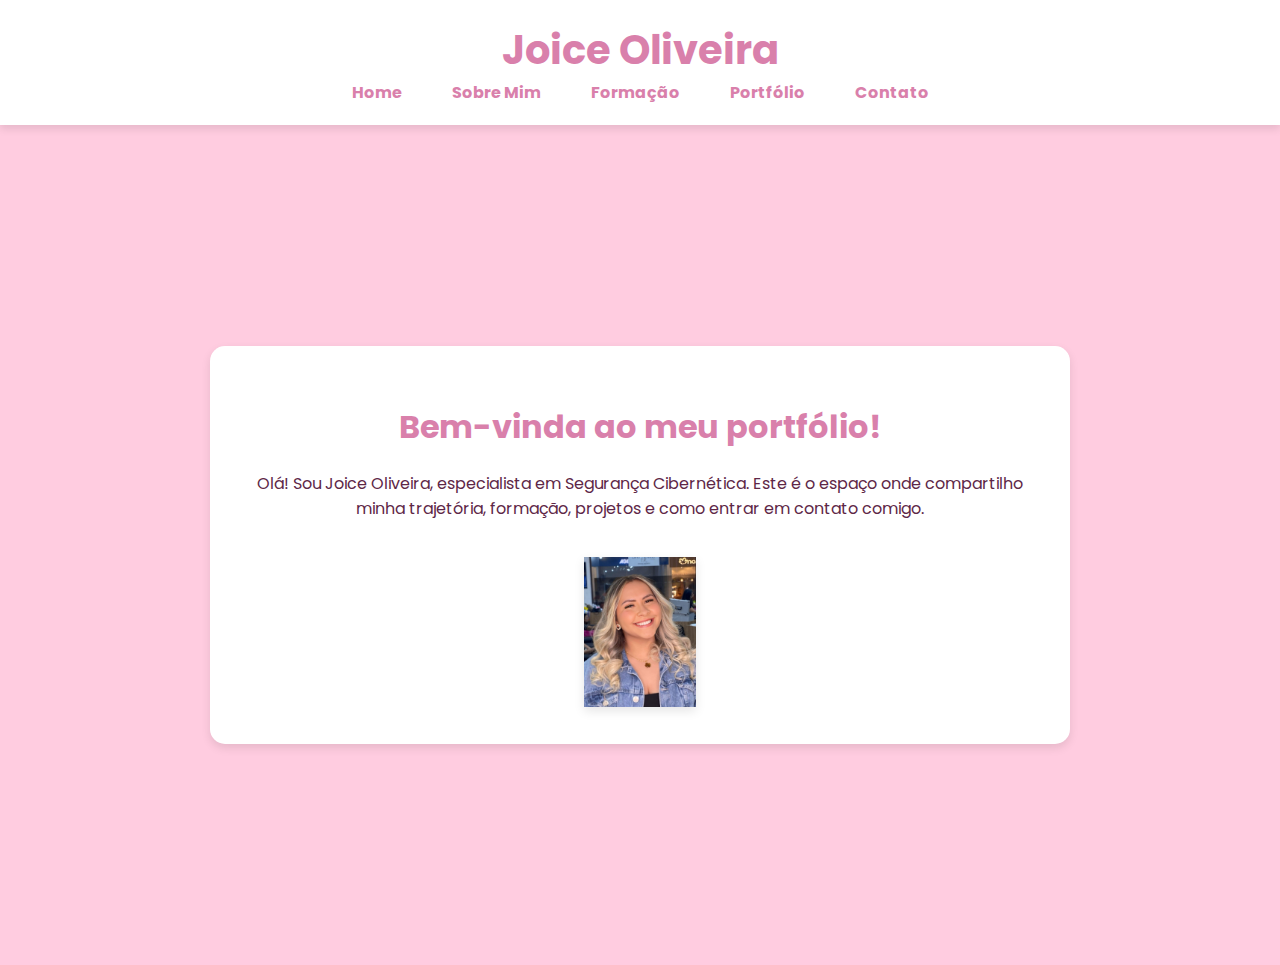
==== index.html @ 04e0827d "Trabalho Programação web" ====
<!DOCTYPE html>
<html lang="pt-br">

<head>
  <meta charset="UTF-8">
  <meta name="viewport" content="width=device-width, initial-scale=1.0">
  <title>Joice Oliveira - Portfólio</title>
  <link rel="stylesheet" href="./css/styles.css">
  <link href="https://fonts.googleapis.com/css2?family=Poppins:wght@300;400;700&display=swap" rel="stylesheet">
</head>

<body>
  <header>
    <h1>Joice Oliveira</h1>
    <nav>
      <ul>
        <li><a href="./index.html" class="active">Home</a></li>
        <li><a href="./html/sobre.html">Sobre Mim</a></li>
        <li><a href="./html/formacao.html">Formação</a></li>
        <li><a href="./html/portfolio.html">Portfólio</a></li>
        <li><a href="./html/contato.html">Contato</a></li>
      </ul>
    </nav>
  </header>
  <main>
    <div class="content-box">
      <h2>Bem-vinda ao meu portfólio!</h2>
      <p>
        Olá! Sou Joice Oliveira, especialista em Segurança Cibernética. Este é o espaço onde compartilho minha
        trajetória, formação, projetos e como entrar em contato comigo.
      </p>
      <img src="./imagens/foto_perfil.jpg" alt="Joice Oliveira">
    </div>
  </main>
</body>

</html>
---- css/styles.css ----
/* Corpo geral */
body {
  font-family: "Poppins", Arial, sans-serif;
  background-color: #ffcce0; /* Fundo rosa claro */
  color: #5e2747;
  margin: 0;
  padding: 0;
}

/* Cabeçalho */
header {
  background-color: white; /* Fundo branco */
  color: #d980ab; /* Letras rosas */
  padding: 20px;
  text-align: center;
  box-shadow: 0px 4px 8px rgba(0, 0, 0, 0.1);
}

header h1 {
  margin: 0;
  font-size: 2.5rem;
}

nav ul {
  list-style: none;
  padding: 0;
  margin: 0;
  display: flex;
  justify-content: center;
  gap: 20px;
}

nav a {
  color: #d980ab; /* Letras rosas */
  text-decoration: none;
  font-weight: bold;
  padding: 8px 15px;
  border-radius: 20px;
  transition: background-color 0.3s ease;
}

nav a:hover {
  background-color: #ffe6f0; /* Fundo rosa claro ao passar o mouse */
}

/* Conteúdo principal */
main {
  display: flex;
  justify-content: center;
  align-items: center;
  height: calc(100vh - 100px); /* Altura total menos cabeçalho */
  padding: 20px;
}

.content-box {
  background-color: white; /* Retângulo branco */
  padding: 30px;
  border-radius: 15px;
  box-shadow: 0px 4px 10px rgba(0, 0, 0, 0.1);
  max-width: 800px;
  text-align: center;
}

.content-box h2 {
  color: #d980ab;
  font-size: 2rem;
  margin-bottom: 20px;
}

.content-box img {
  max-width: 150px; /* Define o tamanho da imagem */
  height: 150px; /* Define altura igual à largura para ser quadrado */
  border-radius: 0; /* Remove bordas arredondadas */
  box-shadow: 0px 4px 10px rgba(0, 0, 0, 0.1); /* Sombra suave */
  margin-top: 20px;
}

/* Formulários */
form {
  margin-top: 20px;
}

form label {
  display: block;
  margin-bottom: 8px;
  font-weight: bold;
  color: #d980ab;
}

form input,
form textarea {
  width: 100%;
  padding: 12px;
  margin-bottom: 20px;
  border: 1px solid #d980ab;
  border-radius: 8px;
  font-size: 14px;
  color: #5e2747;
}

form textarea {
  resize: vertical;
  height: 120px;
}

form button {
  display: block;
  width: 100%;
  padding: 12px;
  background-color: #f8b2d4;
  color: white;
  border: none;
  border-radius: 8px;
  font-weight: bold;
  cursor: pointer;
  transition: background-color 0.3s ease;
}

form button:hover {
  background-color: #d980ab;
}
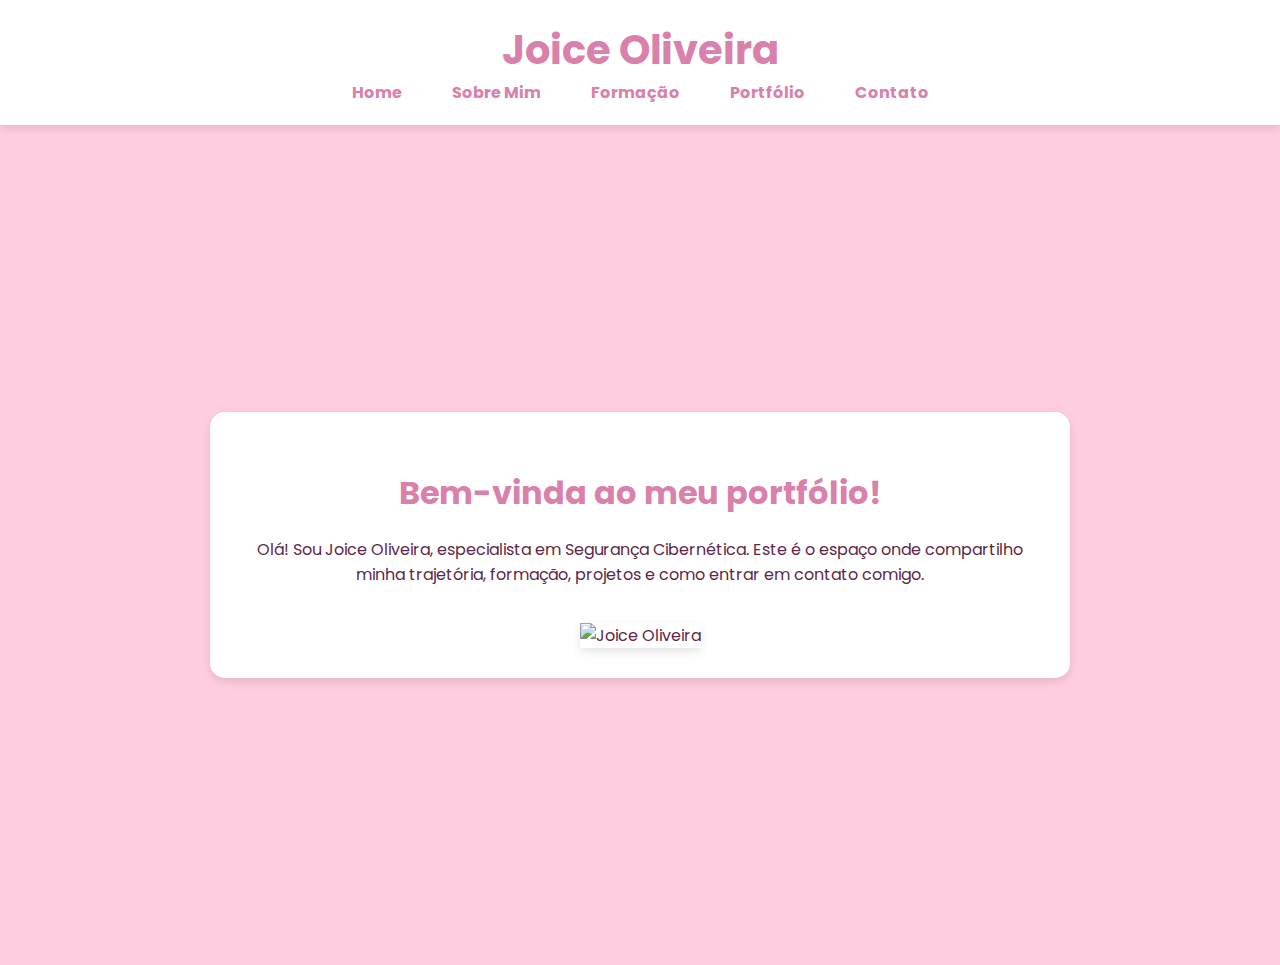
==== commit 77317a75: "Trabalho Programação web" ====
--- a/index.html
+++ b/index.html
@@ -29,7 +29,7 @@
         Olá! Sou Joice Oliveira, especialista em Segurança Cibernética. Este é o espaço onde compartilho minha
         trajetória, formação, projetos e como entrar em contato comigo.
       </p>
-      <img src="./imagens/foto_perfil.jpg" alt="Joice Oliveira">
+      <img src="_joice_na_empresa.jpg" alt="Joice Oliveira">
     </div>
   </main>
 </body>
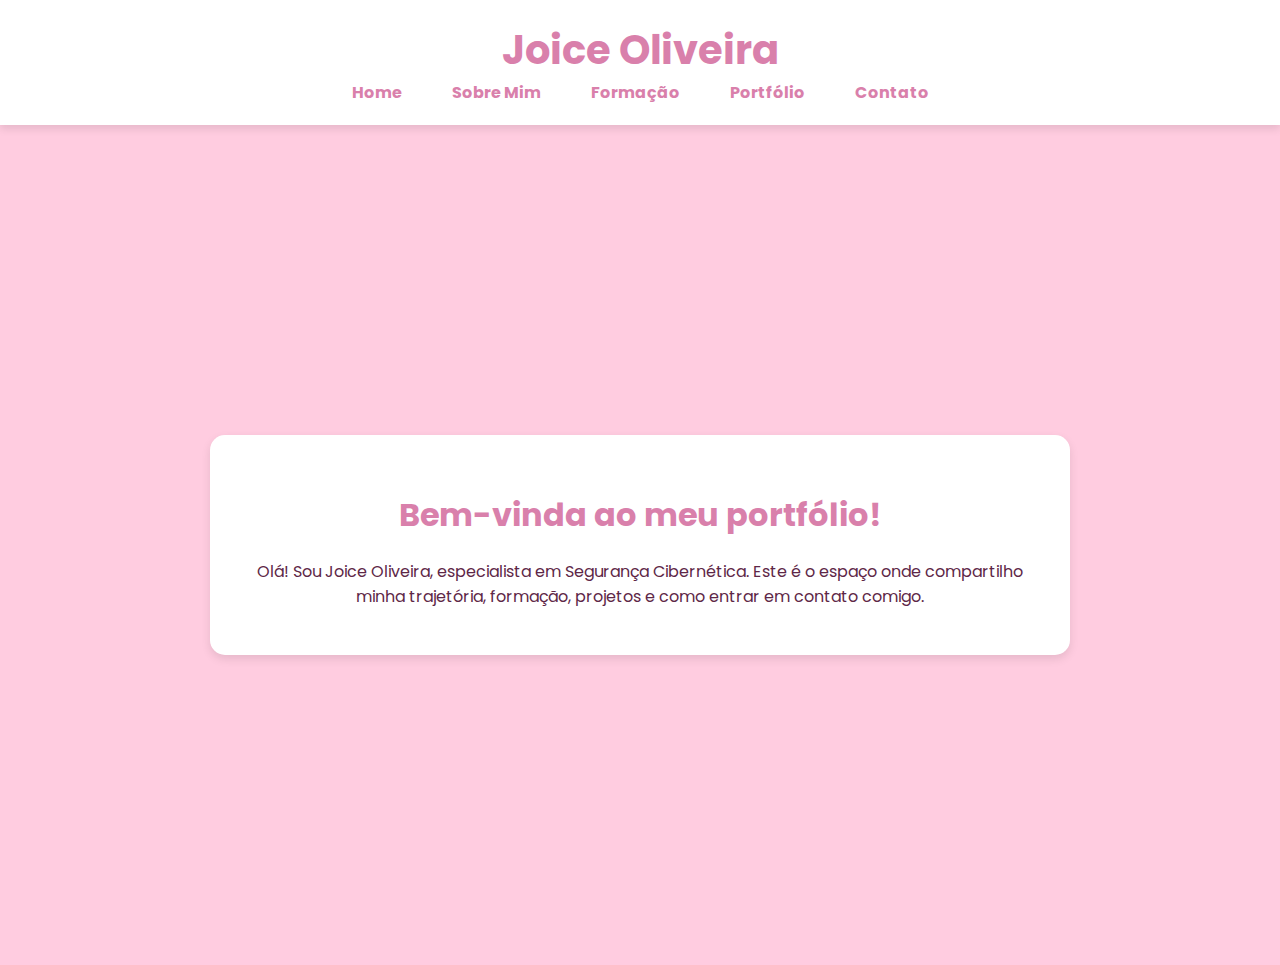
==== commit b2bcb2a2: "Trabalho Programação web" ====
--- a/index.html
+++ b/index.html
@@ -29,7 +29,6 @@
         Olá! Sou Joice Oliveira, especialista em Segurança Cibernética. Este é o espaço onde compartilho minha
         trajetória, formação, projetos e como entrar em contato comigo.
       </p>
-      <img src="_joice_na_empresa.jpg" alt="Joice Oliveira">
     </div>
   </main>
 </body>
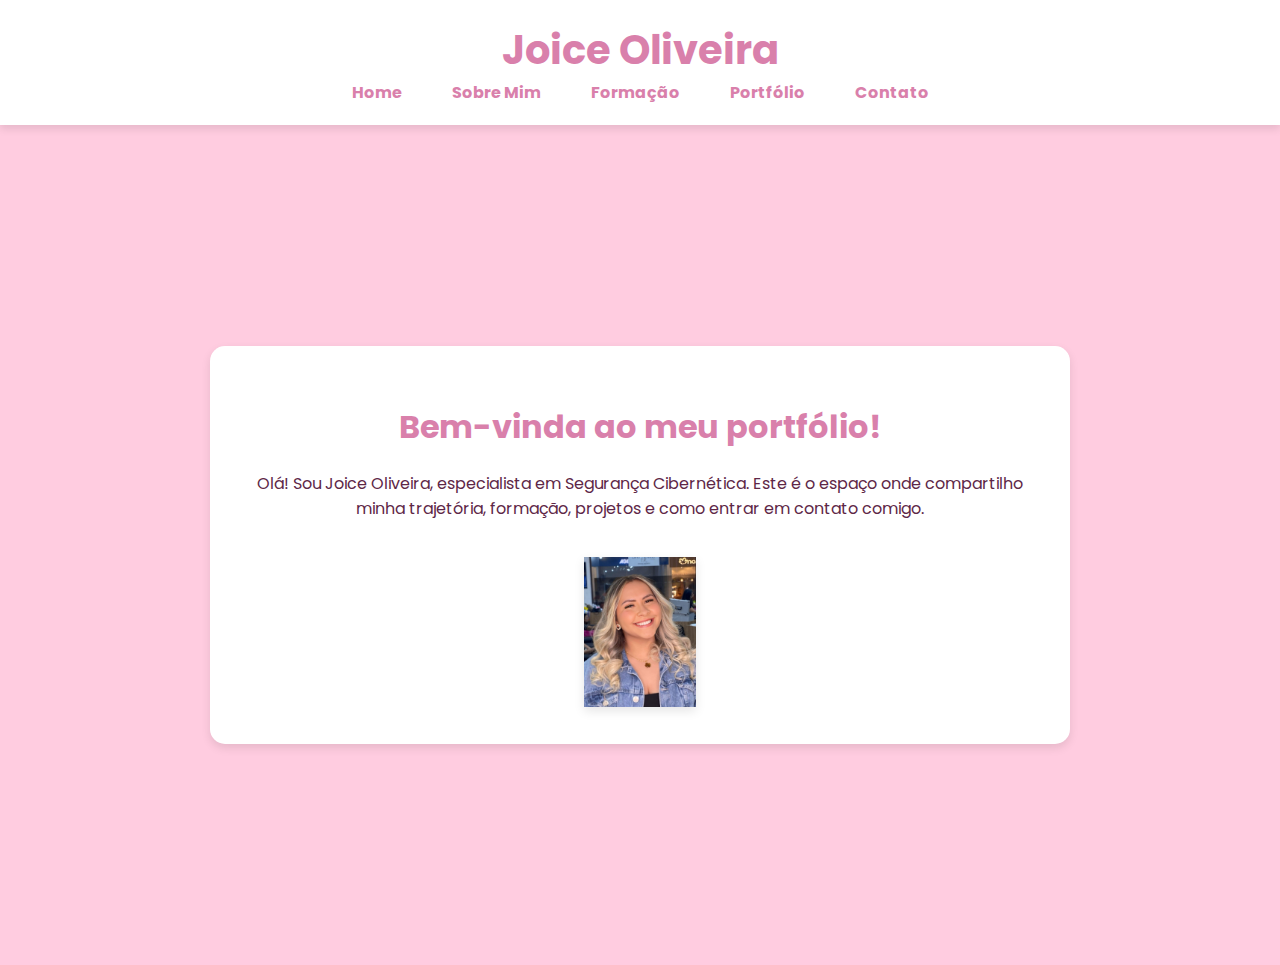
==== commit 0e356753: "Trabalho Programação web" ====
--- a/index.html
+++ b/index.html
@@ -29,8 +29,9 @@
         Olá! Sou Joice Oliveira, especialista em Segurança Cibernética. Este é o espaço onde compartilho minha
         trajetória, formação, projetos e como entrar em contato comigo.
       </p>
+      <img src="./imagens/foto_perfil.jpg" alt="Joice Oliveira">
     </div>
   </main>
 </body>
 
-</html>
+</html>